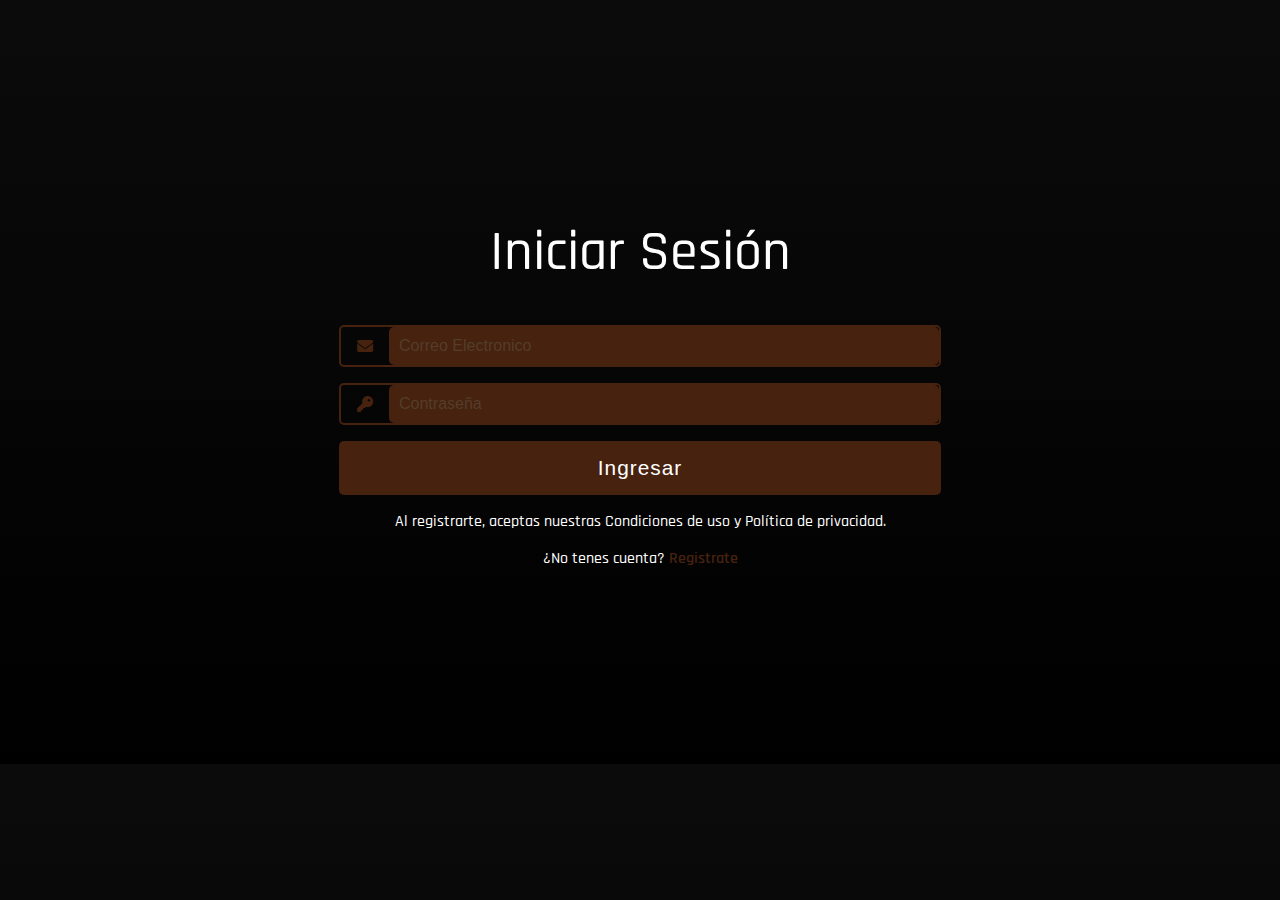
==== log-in.html @ 72bbced7 "not finish" ====
<!DOCTYPE html>
<html lang="en">
<head>
    <meta charset="UTF-8">
    <meta http-equiv="X-UA-Compatible" content="IE=edge">
    <meta name="viewport" content="width=device-width, initial-scale=1.0">
    <link rel="stylesheet" href="https://cdnjs.cloudflare.com/ajax/libs/font-awesome/6.4.0/css/all.min.css">
    <link rel="preconnect" href="https://fonts.gstatic.com" crossorigin>
    <link href="https://fonts.googleapis.com/css2?family=Rajdhani:wght@300;400;500;700&family=Raleway:wght@400;700&family=Roboto:wght@400;700&display=swap" rel="stylesheet">
    <link rel="stylesheet" href="log-register.css">
    <title>Log In</title>
</head>
<body>
    <form action="" class="form">
        <div class="container">
            <h1>Iniciar Sesión</h1>
           <div class="input-box">
            <i class="fa-solid fa-envelope icon"></i>
            <input type="email" placeholder="Correo Electronico">
           </div>
           <div class="input-box">
            <i class="fa-solid fa-key icon"></i>
            <input type="password" placeholder="Contraseña">
           </div>
           <div>
            <input type="submit" value="Ingresar" class="button">
           </div>
           <p>Al registrarte, aceptas nuestras Condiciones de uso y Política de privacidad.</p>
           <p>¿No tenes cuenta? <a href="register.html" class="link">Registrate</a></p>
        </div>
    </form>
</body>
</html>
---- log-register.css ----
/* ******* Reset ******* */

html {
    box-sizing: border-box;
 }

 *,
 *::after,
 *::before {
    box-sizing: inherit;
 }


body {
    font-family: 'Rajdhani', sans-serif;
    margin: 0;
    background: rgb(0,0,0);
    background: linear-gradient(0deg, rgba(0,0,0,1) 0%, rgba(11,11,11,1) 100%);
    overflow: hidden;
}

.form {
    margin-top: 150px;
    padding: 3px;
    width: 50%;
    margin: 10rem auto;
}

h1 {
    text-align: center;
    font-weight: 500;
    font-size: 3.5rem;
    color: #fff;
}

.container {
    width: 100%;
    padding: 1rem;
}

.input-box {
    display: flex;
    align-items: center;
    margin-bottom: 1rem;
    border-radius: 5px;
    border: 2px solid #46220f;
}

input[type="text"],
input[type="email"],
input[type="password"] {
    font-size: 1rem;
    width: 100%;
    padding: 10px;
    border: none;
    outline: none;
    background-color: #46220f;
    border-radius: 5px;
    color: #fff;
}

.icon {
    min-width: 3rem;
    text-align: center;
    color: #46220f;
    z-index: 2;
}

.button {
    border: none;
    color: white;
    letter-spacing: 1px;
    width: 100%;
    font-size: 1.3rem;
    background-color: #46220f;
    padding: 15px 20px;
    border-radius: 5px;
    cursor: pointer;
    transition: .5s;
}

.button:hover {
   opacity: .9;
}

p {
    text-align: center;
    color: #fff;
    font-weight: 500;
}

.link {
    text-decoration: none;
    font-weight: 600;
    color: #46220f;
    transition: .5s;
}

.link:hover {
    opacity: .9;
}

.form *::placeholder {
    color: #553d2a;
}
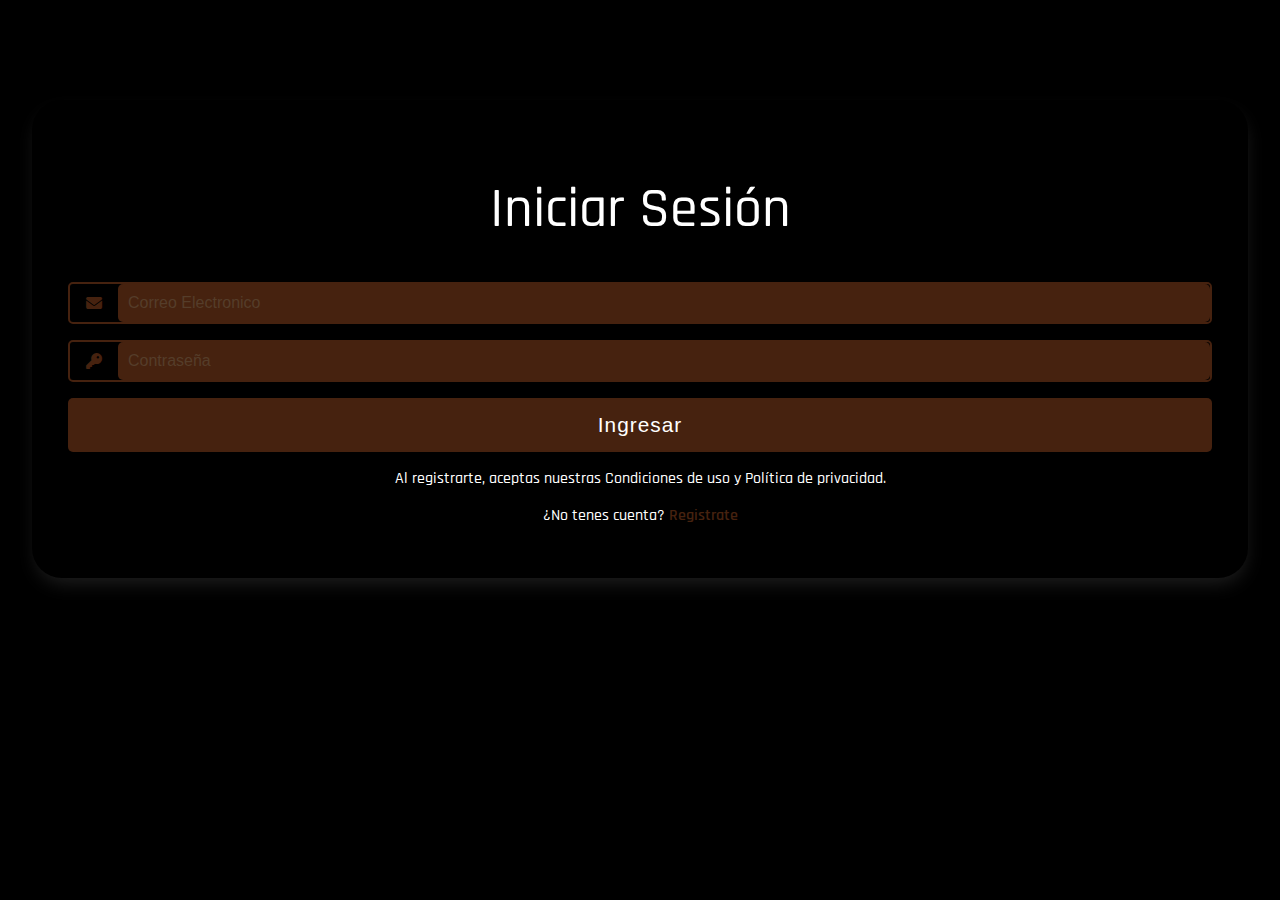
==== commit f54bc2c9: "finish" ====
--- a/log-in.html
+++ b/log-in.html
@@ -11,23 +11,26 @@
     <title>Log In</title>
 </head>
 <body>
-    <form action="" class="form">
-        <div class="container">
-            <h1>Iniciar Sesión</h1>
-           <div class="input-box">
-            <i class="fa-solid fa-envelope icon"></i>
-            <input type="email" placeholder="Correo Electronico">
-           </div>
-           <div class="input-box">
-            <i class="fa-solid fa-key icon"></i>
-            <input type="password" placeholder="Contraseña">
-           </div>
-           <div>
-            <input type="submit" value="Ingresar" class="button">
-           </div>
-           <p>Al registrarte, aceptas nuestras Condiciones de uso y Política de privacidad.</p>
-           <p>¿No tenes cuenta? <a href="register.html" class="link">Registrate</a></p>
-        </div>
-    </form>
+    <section id="contacto">
+        <form action="" class="formulario">
+            <div class="container">
+                <h1>Iniciar Sesión</h1>
+               <div class="input-box">
+                <i class="fa-solid fa-envelope icon"></i>
+                <input type="email" placeholder="Correo Electronico">
+               </div>
+               <div class="input-box">
+                <i class="fa-solid fa-key icon"></i>
+                <input type="password" placeholder="Contraseña">
+               </div>
+               <div>
+                <input type="submit" value="Ingresar" class="button">
+               </div>
+               <p>Al registrarte, aceptas nuestras Condiciones de uso y Política de privacidad.</p>
+               <p>¿No tenes cuenta? <a href="register.html" class="link">Registrate</a></p>
+            </div>
+        </form>
+    </section>
+   
 </body>
 </html>--- a/log-register.css
+++ b/log-register.css
@@ -14,16 +14,35 @@
 body {
     font-family: 'Rajdhani', sans-serif;
     margin: 0;
-    background: rgb(0,0,0);
-    background: linear-gradient(0deg, rgba(0,0,0,1) 0%, rgba(11,11,11,1) 100%);
+    background-color: #000;
     overflow: hidden;
 }
 
-.form {
-    margin-top: 150px;
-    padding: 3px;
-    width: 50%;
-    margin: 10rem auto;
+
+section#contacto {
+    position: relative;
+    width: 100%;
+    height: 100%;
+    /* display: grid;
+    place-items: center; */
+    display: flex;
+    background-color: #000;
+}
+
+.formulario {
+    position: relative;
+    display: flex;
+    justify-content: center;
+    align-items: center;
+    gap: 20px;
+    padding: 20px;
+    width: 100%;
+    height: 100%;
+    background-color: #000;
+    box-shadow: 1px 9px 20px -5px #222;
+    border-radius: 30px;
+
+    margin: 100px 2rem;
 }
 
 h1 {
@@ -100,6 +119,6 @@
     opacity: .9;
 }
 
-.form *::placeholder {
+.formulario *::placeholder {
     color: #553d2a;
 }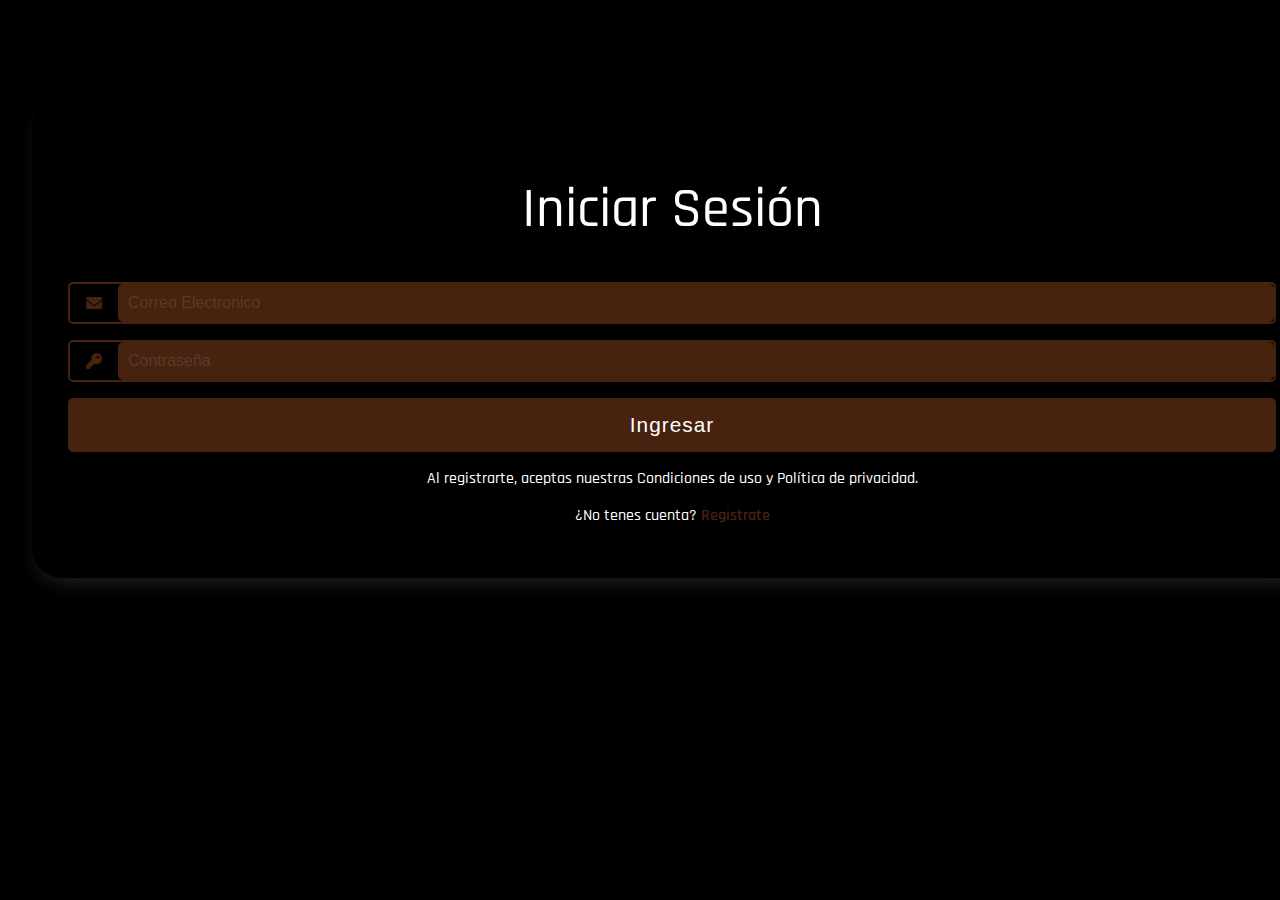
==== commit 1936479c: "wait" ====
--- a/log-in.html
+++ b/log-in.html
@@ -7,6 +7,7 @@
     <link rel="stylesheet" href="https://cdnjs.cloudflare.com/ajax/libs/font-awesome/6.4.0/css/all.min.css">
     <link rel="preconnect" href="https://fonts.gstatic.com" crossorigin>
     <link href="https://fonts.googleapis.com/css2?family=Rajdhani:wght@300;400;500;700&family=Raleway:wght@400;700&family=Roboto:wght@400;700&display=swap" rel="stylesheet">
+    <link rel="stylesheet" href="media.queries.css">
     <link rel="stylesheet" href="log-register.css">
     <title>Log In</title>
 </head>
--- a/media.queries.css
+++ b/media.queries.css
@@ -0,0 +1,269 @@
+/* ******* Media Queries Desktop First ******* */
+
+
+@media (max-width: 1290px) {
+    .about-img img {
+        width: 500px;
+        height: 400px;
+    }
+
+    .about-icons {
+        display: grid;
+        grid-template-columns: repeat(2, 1fr);
+        margin-top: 20px;
+    } 
+
+    
+
+    .container-card h2 {
+        margin-right: 1rem;
+    }
+
+    .card-container {
+        grid-template-columns: repeat(3, 1fr);
+    }
+
+
+    .contact-form {
+        display: grid;
+        grid-template-columns: repeat(2, 1fr);
+    }
+}
+
+@media (max-width: 1090px) {
+
+    .about-img {
+        margin: 1rem;
+    }
+
+    .about-img img {
+        width: 400px;
+        height: 350px;
+    }
+
+    
+}
+
+@media (max-width: 1010px) {
+    body {
+        overflow-x: hidden;
+    }
+
+    .card {
+        width: 250px;
+        height: 250px;
+    }
+
+    .card-container {
+        width: 100%;
+    }
+
+    aside {
+        display: none;
+    }
+}
+
+@media (max-width: 850px) {
+   
+    .nav-bar ul {
+        /* background-color: #000; */
+        background-color: rgba(0,0,0,0.9);
+        opacity: .3;
+        width: 100%;
+        height: calc(100vh - 80px);
+        position: absolute;
+        top: 50px;
+        left: 0; 
+        right: 0;
+        flex-direction: column;
+        align-items: center;
+        padding-top: 4rem ;
+        gap: 3rem;
+        padding-right: 2rem;
+        display: none;
+        color: #fff;
+    }
+
+    .nav-bar__ul a {
+        color: #fe5f2f;
+    }
+
+    .nav-bar--link__btn {
+        background-color: #000;
+    }
+
+    .nav-bar i {
+        color: #fe5f2f;
+        display: block;
+        cursor: pointer;
+    }
+
+    #toggle-menu:checked ~ .nav-bar__ul {
+        display: flex;
+    }
+
+    .about-info {
+        width: 100%;
+    }
+
+    .about-img img {
+        display: none;
+    }
+
+    .container-card img {
+        height: 300px;
+    }
+
+    section#types h2 {
+        font-size: 3rem;
+        margin: 10px;
+    }
+    .info-contact p {
+        margin-right: 30px;
+    }
+}
+
+@media (max-width: 800px) {
+    .hero_boxs {
+        position: absolute;
+        bottom: 0;
+        left: 10px;
+    }
+
+    section#types h2 {
+        font-size: 2.5rem;
+        margin: 1rem;
+    }
+    .card-container {
+        grid-template-columns: repeat(2, 1fr);
+    }
+
+
+    .contact-form {
+        display: flex;
+        justify-content: center;
+    }
+    .img-box {
+        display: none;
+    }
+
+    .text-box {
+        display: none;
+    }
+}
+
+@media (max-width: 730px) {
+    .hero-box {
+        padding: 1px 30px;
+    }
+}
+
+@media (max-width: 575px) {
+    .hero_boxs {
+        display: none;
+    }
+
+    .about-icons {
+        display: grid;
+        grid-template-columns: repeat(2, 1fr);
+    }
+
+    .three-cards {
+        display: grid;
+        grid-template-columns: 1;
+    }
+
+    .container-card img {
+        width: 250px;
+        height: 350px;
+    }
+
+    section#types h2 {
+        text-align: center;
+    }
+}
+
+@media (max-width: 392px) {
+    
+    #hero .hero_info h1 {
+        margin-left: 2rem;
+    }
+
+    #hero .hero_info p {
+        margin-left: 2rem;
+        display: none;
+    }
+
+    section#about {
+        justify-content: center;
+    }
+
+    .about-icons {
+        display: flex;
+        flex-direction: column;
+        justify-content: center;
+        align-items: center;
+        width: 100%;
+    }
+
+    .container {
+        display: flex;
+        flex-direction: column;
+        align-items: center;
+        width: 100%;
+    }
+
+    .container-card {
+        width: 100%;
+    }
+
+    .card-container {
+        display: flex;
+        flex-direction: column;
+        justify-content: center;
+        align-items: center;
+    }
+
+    section#contacto {
+        display: flex;
+        justify-content: center;
+
+    }
+
+    .texto h2 {
+        text-align: center;
+    }
+
+    .texto p {
+        text-align: center;
+    }
+
+    .form {
+        width: 100%;
+    }
+
+    .input-box input[type="submit"] {
+        /* width: 80%; */
+        align-self: center;
+    }
+
+    /* Formulario de Registro e Inicio de sesión */
+
+    /* section#contact {
+       
+
+    } */
+    .formulario {
+        /* margin: 0px 1rem;
+        margin: 0 auto; */
+       
+    }
+
+    .container {
+        margin-top: 0px;
+        padding: 2rem;
+        margin-bottom: 100px;
+    }
+}
+
+
--- a/log-register.css
+++ b/log-register.css
@@ -19,12 +19,10 @@
 }
 
 
-section#contacto {
+section#contact {
     position: relative;
     width: 100%;
     height: 100%;
-    /* display: grid;
-    place-items: center; */
     display: flex;
     background-color: #000;
 }
@@ -41,8 +39,9 @@
     background-color: #000;
     box-shadow: 1px 9px 20px -5px #222;
     border-radius: 30px;
-
     margin: 100px 2rem;
+    /* padding-right: 10rem;
+    padding-left: 10rem; */
 }
 
 h1 {
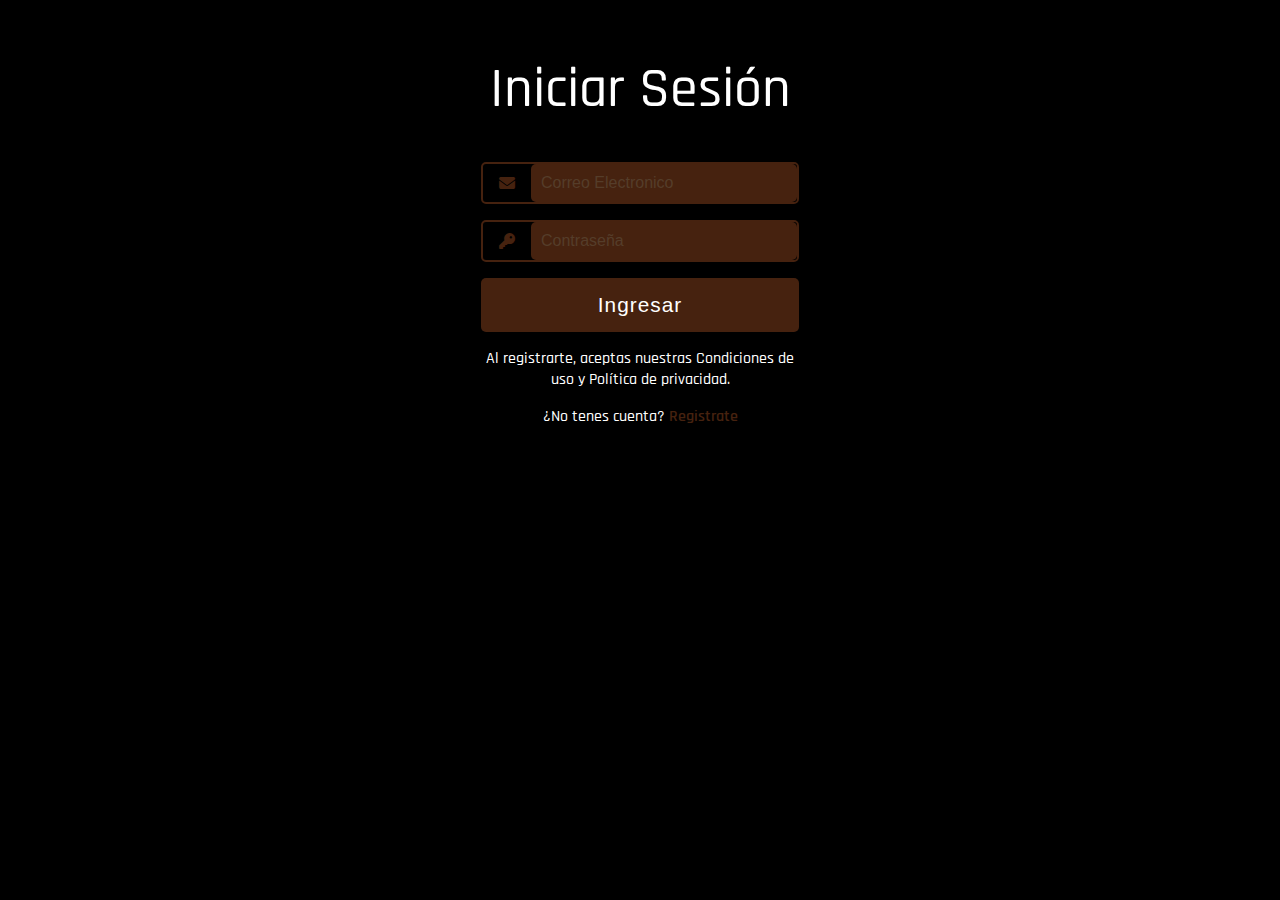
==== commit f5e083a1: ""commit"" ====
--- a/log-in.html
+++ b/log-in.html
@@ -1,37 +1,48 @@
 <!DOCTYPE html>
 <html lang="en">
-<head>
-    <meta charset="UTF-8">
-    <meta http-equiv="X-UA-Compatible" content="IE=edge">
-    <meta name="viewport" content="width=device-width, initial-scale=1.0">
-    <link rel="stylesheet" href="https://cdnjs.cloudflare.com/ajax/libs/font-awesome/6.4.0/css/all.min.css">
-    <link rel="preconnect" href="https://fonts.gstatic.com" crossorigin>
-    <link href="https://fonts.googleapis.com/css2?family=Rajdhani:wght@300;400;500;700&family=Raleway:wght@400;700&family=Roboto:wght@400;700&display=swap" rel="stylesheet">
-    <link rel="stylesheet" href="media.queries.css">
-    <link rel="stylesheet" href="log-register.css">
+  <head>
+    <meta charset="UTF-8" />
+    <meta http-equiv="X-UA-Compatible" content="IE=edge" />
+    <meta name="viewport" content="width=device-width, initial-scale=1.0" />
+    <link
+      rel="stylesheet"
+      href="https://cdnjs.cloudflare.com/ajax/libs/font-awesome/6.4.0/css/all.min.css"
+    />
+    <link rel="preconnect" href="https://fonts.gstatic.com" crossorigin />
+    <link
+      href="https://fonts.googleapis.com/css2?family=Rajdhani:wght@300;400;500;700&family=Raleway:wght@400;700&family=Roboto:wght@400;700&display=swap"
+      rel="stylesheet"
+    />
+    <link rel="stylesheet" href="media.queries.css" />
+    <link rel="stylesheet" href="log-register.css" />
     <title>Log In</title>
-</head>
-<body>
+  </head>
+  <body>
     <section id="contacto">
-        <form action="" class="formulario">
-            <div class="container">
-                <h1>Iniciar Sesión</h1>
-               <div class="input-box">
-                <i class="fa-solid fa-envelope icon"></i>
-                <input type="email" placeholder="Correo Electronico">
-               </div>
-               <div class="input-box">
-                <i class="fa-solid fa-key icon"></i>
-                <input type="password" placeholder="Contraseña">
-               </div>
-               <div>
-                <input type="submit" value="Ingresar" class="button">
-               </div>
-               <p>Al registrarte, aceptas nuestras Condiciones de uso y Política de privacidad.</p>
-               <p>¿No tenes cuenta? <a href="register.html" class="link">Registrate</a></p>
-            </div>
-        </form>
+      <form action="" class="formulario">
+        <div class="container">
+          <h1>Iniciar Sesión</h1>
+          <div class="input-box">
+            <i class="fa-solid fa-envelope icon"></i>
+            <input type="email" placeholder="Correo Electronico" />
+          </div>
+          <div class="input-box">
+            <i class="fa-solid fa-key icon"></i>
+            <input type="password" placeholder="Contraseña" />
+          </div>
+          <div>
+            <input type="submit" value="Ingresar" class="button" />
+          </div>
+          <p>
+            Al registrarte, aceptas nuestras Condiciones de uso y Política de
+            privacidad.
+          </p>
+          <p>
+            ¿No tenes cuenta?
+            <a href="register.html" class="link">Registrate</a>
+          </p>
+        </div>
+      </form>
     </section>
-   
-</body>
-</html>+  </body>
+</html>
--- a/media.queries.css
+++ b/media.queries.css
@@ -1,269 +1,248 @@
 /* ******* Media Queries Desktop First ******* */
 
-
 @media (max-width: 1290px) {
-    .about-img img {
-        width: 500px;
-        height: 400px;
-    }
-
-    .about-icons {
-        display: grid;
-        grid-template-columns: repeat(2, 1fr);
-        margin-top: 20px;
-    } 
-
-    
-
-    .container-card h2 {
-        margin-right: 1rem;
-    }
-
-    .card-container {
-        grid-template-columns: repeat(3, 1fr);
-    }
-
-
-    .contact-form {
-        display: grid;
-        grid-template-columns: repeat(2, 1fr);
-    }
+  .about-img img {
+    width: 500px;
+    height: 400px;
+  }
+
+  .about-icons {
+    display: grid;
+    grid-template-columns: repeat(2, 1fr);
+    margin-top: 20px;
+  }
+
+  .container-card h2 {
+    margin-right: 1rem;
+  }
+
+  .card-container {
+    grid-template-columns: repeat(3, 1fr);
+  }
+
+  .contact-form {
+    display: grid;
+    grid-template-columns: repeat(2, 1fr);
+  }
 }
 
 @media (max-width: 1090px) {
-
-    .about-img {
-        margin: 1rem;
-    }
-
-    .about-img img {
-        width: 400px;
-        height: 350px;
-    }
-
-    
+  .about-img {
+    margin: 1rem;
+  }
+
+  .about-img img {
+    width: 400px;
+    height: 350px;
+  }
 }
 
 @media (max-width: 1010px) {
-    body {
-        overflow-x: hidden;
-    }
-
-    .card {
-        width: 250px;
-        height: 250px;
-    }
-
-    .card-container {
-        width: 100%;
-    }
-
-    aside {
-        display: none;
-    }
+  body {
+    overflow-x: hidden;
+  }
+
+  .card {
+    width: 250px;
+    height: 250px;
+  }
+
+  .card-container {
+    width: 100%;
+  }
+
+  aside {
+    display: none;
+  }
 }
 
 @media (max-width: 850px) {
-   
-    .nav-bar ul {
-        /* background-color: #000; */
-        background-color: rgba(0,0,0,0.9);
-        opacity: .3;
-        width: 100%;
-        height: calc(100vh - 80px);
-        position: absolute;
-        top: 50px;
-        left: 0; 
-        right: 0;
-        flex-direction: column;
-        align-items: center;
-        padding-top: 4rem ;
-        gap: 3rem;
-        padding-right: 2rem;
-        display: none;
-        color: #fff;
-    }
-
-    .nav-bar__ul a {
-        color: #fe5f2f;
-    }
-
-    .nav-bar--link__btn {
-        background-color: #000;
-    }
-
-    .nav-bar i {
-        color: #fe5f2f;
-        display: block;
-        cursor: pointer;
-    }
-
-    #toggle-menu:checked ~ .nav-bar__ul {
-        display: flex;
-    }
-
-    .about-info {
-        width: 100%;
-    }
-
-    .about-img img {
-        display: none;
-    }
-
-    .container-card img {
-        height: 300px;
-    }
-
-    section#types h2 {
-        font-size: 3rem;
-        margin: 10px;
-    }
-    .info-contact p {
-        margin-right: 30px;
-    }
+  .nav-bar ul {
+    /* background-color: #000; */
+    background-color: rgba(0, 0, 0, 0.9);
+    opacity: 0.3;
+    width: 100%;
+    height: calc(100vh - 80px);
+    position: absolute;
+    top: 50px;
+    left: 0;
+    right: 0;
+    flex-direction: column;
+    align-items: center;
+    padding-top: 4rem;
+    gap: 3rem;
+    padding-right: 2rem;
+    display: none;
+    color: #fff;
+  }
+
+  .nav-bar__ul a {
+    color: #fe5f2f;
+  }
+
+  .nav-bar--link__btn {
+    background-color: #000;
+  }
+
+  .nav-bar i {
+    color: #fe5f2f;
+    display: block;
+    cursor: pointer;
+  }
+
+  #toggle-menu:checked ~ .nav-bar__ul {
+    display: flex;
+  }
+
+  .about-info {
+    width: 100%;
+  }
+
+  .about-img img {
+    display: none;
+  }
+
+  .container-card img {
+    height: 300px;
+  }
+
+  section#types h2 {
+    font-size: 3rem;
+    margin: 10px;
+  }
+  .info-contact p {
+    margin-right: 30px;
+  }
 }
 
 @media (max-width: 800px) {
-    .hero_boxs {
-        position: absolute;
-        bottom: 0;
-        left: 10px;
-    }
-
-    section#types h2 {
-        font-size: 2.5rem;
-        margin: 1rem;
-    }
-    .card-container {
-        grid-template-columns: repeat(2, 1fr);
-    }
-
-
-    .contact-form {
-        display: flex;
-        justify-content: center;
-    }
-    .img-box {
-        display: none;
-    }
-
-    .text-box {
-        display: none;
-    }
+  .hero_boxs {
+    position: absolute;
+    bottom: 0;
+    left: 10px;
+  }
+
+  section#types h2 {
+    font-size: 2.5rem;
+    margin: 1rem;
+  }
+  .card-container {
+    grid-template-columns: repeat(2, 1fr);
+  }
+
+  .contact-form {
+    display: flex;
+    justify-content: center;
+  }
+  .img-box {
+    display: none;
+  }
+
+  .text-box {
+    display: none;
+  }
 }
 
 @media (max-width: 730px) {
-    .hero-box {
-        padding: 1px 30px;
-    }
+  .hero-box {
+    padding: 1px 30px;
+  }
 }
 
 @media (max-width: 575px) {
-    .hero_boxs {
-        display: none;
-    }
-
-    .about-icons {
-        display: grid;
-        grid-template-columns: repeat(2, 1fr);
-    }
-
-    .three-cards {
-        display: grid;
-        grid-template-columns: 1;
-    }
-
-    .container-card img {
-        width: 250px;
-        height: 350px;
-    }
-
-    section#types h2 {
-        text-align: center;
-    }
+  .hero_boxs {
+    display: none;
+  }
+
+  .about-icons {
+    display: grid;
+    grid-template-columns: repeat(2, 1fr);
+  }
+
+  .three-cards {
+    display: grid;
+    grid-template-columns: 1;
+  }
+
+  .container-card img {
+    width: 250px;
+    height: 350px;
+  }
+
+  section#types h2 {
+    text-align: center;
+  }
 }
 
 @media (max-width: 392px) {
-    
-    #hero .hero_info h1 {
-        margin-left: 2rem;
-    }
-
-    #hero .hero_info p {
-        margin-left: 2rem;
-        display: none;
-    }
-
-    section#about {
-        justify-content: center;
-    }
-
-    .about-icons {
-        display: flex;
-        flex-direction: column;
-        justify-content: center;
-        align-items: center;
-        width: 100%;
-    }
-
-    .container {
-        display: flex;
-        flex-direction: column;
-        align-items: center;
-        width: 100%;
-    }
-
-    .container-card {
-        width: 100%;
-    }
-
-    .card-container {
-        display: flex;
-        flex-direction: column;
-        justify-content: center;
-        align-items: center;
-    }
-
-    section#contacto {
-        display: flex;
-        justify-content: center;
-
-    }
-
-    .texto h2 {
-        text-align: center;
-    }
-
-    .texto p {
-        text-align: center;
-    }
-
-    .form {
-        width: 100%;
-    }
-
-    .input-box input[type="submit"] {
-        /* width: 80%; */
-        align-self: center;
-    }
-
-    /* Formulario de Registro e Inicio de sesión */
-
-    /* section#contact {
-       
-
-    } */
-    .formulario {
-        /* margin: 0px 1rem;
-        margin: 0 auto; */
-       
-    }
-
-    .container {
-        margin-top: 0px;
-        padding: 2rem;
-        margin-bottom: 100px;
-    }
-}
-
-
+  #hero .hero_info h1 {
+    margin-left: 2rem;
+  }
+
+  #hero .hero_info p {
+    margin-left: 2rem;
+    display: none;
+  }
+
+  section#about {
+    justify-content: center;
+  }
+
+  .about-icons {
+    display: flex;
+    flex-direction: column;
+    justify-content: center;
+    align-items: center;
+    width: 100%;
+  }
+
+  .container {
+    display: flex;
+    flex-direction: column;
+    align-items: center;
+    width: 100%;
+  }
+
+  .container-card {
+    width: 100%;
+  }
+
+  .card-container {
+    display: flex;
+    flex-direction: column;
+    justify-content: center;
+    align-items: center;
+  }
+
+  section#contact {
+    display: flex;
+    justify-content: center;
+  }
+
+  .contact-form {
+    display: flex;
+    justify-content: center;
+    /* height: 100vh; */
+    margin: 0;
+    margin-bottom: 10px;
+  }
+
+  .texto h2 {
+    text-align: center;
+  }
+
+  .texto p {
+    text-align: center;
+  }
+
+  .form {
+    width: 100%;
+  }
+
+  .input-box input[type="submit"] {
+    /* width: 80%; */
+    align-self: center;
+  }
+
+  /* Formulario de Registro e Inicio de sesión */
+}
--- a/log-register.css
+++ b/log-register.css
@@ -1,123 +1,120 @@
 /* ******* Reset ******* */
 
 html {
-    box-sizing: border-box;
- }
+  box-sizing: border-box;
+}
 
- *,
- *::after,
- *::before {
-    box-sizing: inherit;
- }
-
+*,
+*::after,
+*::before {
+  box-sizing: inherit;
+}
 
 body {
-    font-family: 'Rajdhani', sans-serif;
-    margin: 0;
-    background-color: #000;
-    overflow: hidden;
+  font-family: "Rajdhani", sans-serif;
+  margin: 0;
+  background-color: #000;
+  overflow: hidden;
 }
 
-
-section#contact {
-    position: relative;
-    width: 100%;
-    height: 100%;
-    display: flex;
-    background-color: #000;
+section#contacto {
+  position: relative;
+  width: 100%;
+  height: 100%;
+  display: flex;
+  justify-content: center;
+  align-items: center;
+  background-color: #000;
 }
 
 .formulario {
-    position: relative;
-    display: flex;
-    justify-content: center;
-    align-items: center;
-    gap: 20px;
-    padding: 20px;
-    width: 100%;
-    height: 100%;
-    background-color: #000;
-    box-shadow: 1px 9px 20px -5px #222;
-    border-radius: 30px;
-    margin: 100px 2rem;
-    /* padding-right: 10rem;
-    padding-left: 10rem; */
+  position: relative;
+  display: flex;
+  justify-content: center;
+  gap: 20px;
+  width: 500px;
+  height: 500px;
+  background-color: #000;
+  border-radius: 30px;
+  margin: 0 auto;
 }
 
 h1 {
-    text-align: center;
-    font-weight: 500;
-    font-size: 3.5rem;
-    color: #fff;
+  text-align: center;
+  font-weight: 500;
+  font-size: 3.5rem;
+  color: #fff;
 }
 
 .container {
-    width: 100%;
-    padding: 1rem;
+  width: 350px;
+  height: 350px;
+  padding: 1rem;
 }
 
 .input-box {
-    display: flex;
-    align-items: center;
-    margin-bottom: 1rem;
-    border-radius: 5px;
-    border: 2px solid #46220f;
+  display: flex;
+  justify-content: flex-start;
+  align-items: center;
+  margin-bottom: 1rem;
+  border-radius: 5px;
+  border: 2px solid #46220f;
 }
 
 input[type="text"],
 input[type="email"],
 input[type="password"] {
-    font-size: 1rem;
-    width: 100%;
-    padding: 10px;
-    border: none;
-    outline: none;
-    background-color: #46220f;
-    border-radius: 5px;
-    color: #fff;
+  font-size: 1rem;
+  width: 100%;
+  padding: 10px;
+  border: none;
+  outline: none;
+  background-color: #46220f;
+  border-radius: 5px;
+  color: #fff;
 }
 
 .icon {
-    min-width: 3rem;
-    text-align: center;
-    color: #46220f;
-    z-index: 2;
+  min-width: 3rem;
+  text-align: center;
+  color: #46220f;
+  z-index: 2;
 }
 
 .button {
-    border: none;
-    color: white;
-    letter-spacing: 1px;
-    width: 100%;
-    font-size: 1.3rem;
-    background-color: #46220f;
-    padding: 15px 20px;
-    border-radius: 5px;
-    cursor: pointer;
-    transition: .5s;
+  border: none;
+  color: white;
+  letter-spacing: 1px;
+  width: 100%;
+  font-size: 1.3rem;
+  background-color: #46220f;
+  padding: 15px 20px;
+  border-radius: 5px;
+  cursor: pointer;
+  transition: 0.5s;
 }
 
 .button:hover {
-   opacity: .9;
+  opacity: 0.9;
 }
 
 p {
-    text-align: center;
-    color: #fff;
-    font-weight: 500;
+  text-align: center;
+  color: #fff;
+  font-weight: 500;
 }
 
 .link {
-    text-decoration: none;
-    font-weight: 600;
-    color: #46220f;
-    transition: .5s;
+  text-decoration: none;
+  font-weight: 600;
+  color: #46220f;
+  transition: 0.5s;
 }
 
 .link:hover {
-    opacity: .9;
+  opacity: 0.9;
 }
 
 .formulario *::placeholder {
-    color: #553d2a;
-}+  color: #553d2a;
+}
